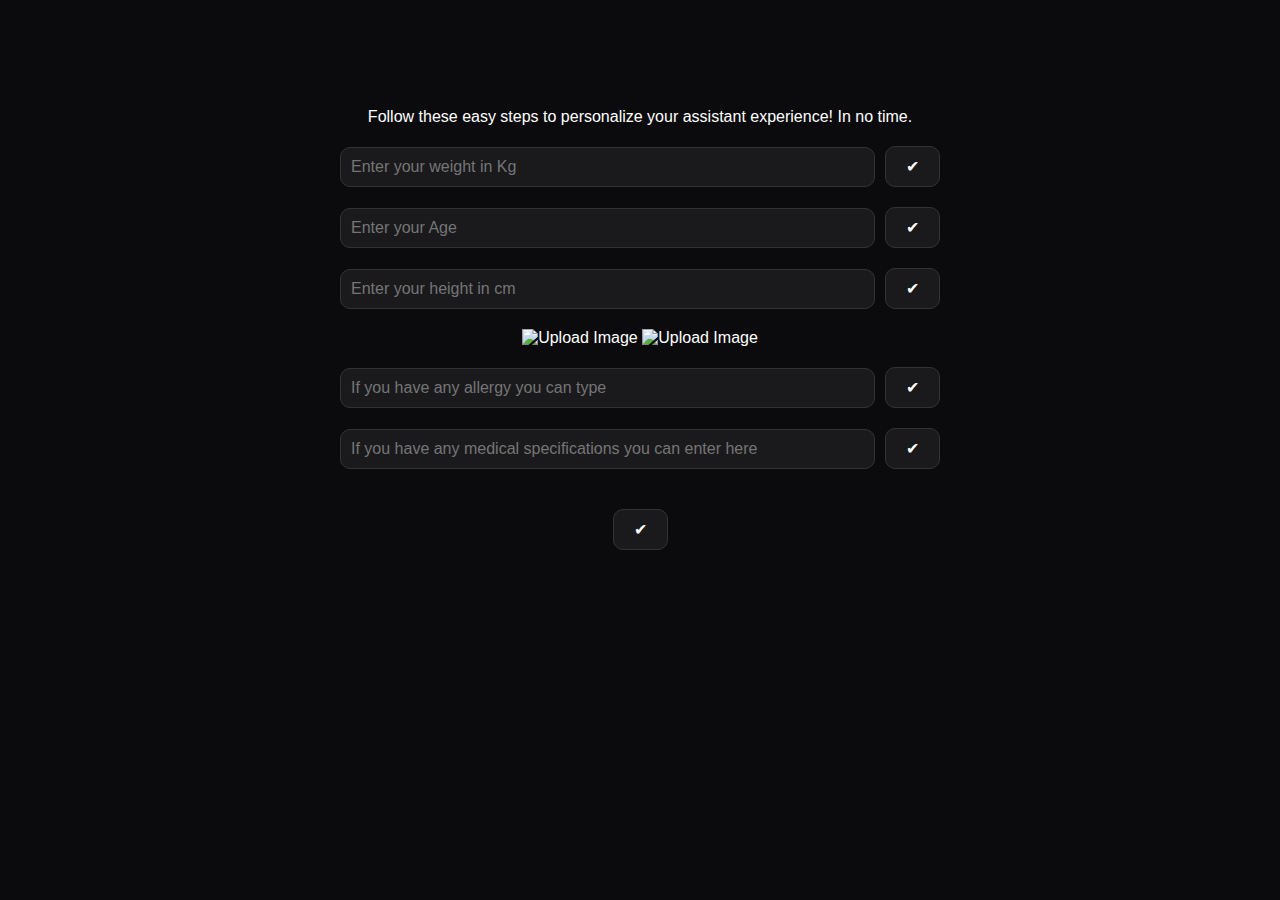
==== static/tellusaboutyou.html @ 2065a78e "working" ====
<!DOCTYPE html>
<html lang="en">
<head>
    <meta charset="UTF-8">
    <meta name="viewport" content="width=device-width, initial-scale=1.0">
    <title>Chatbot Interface</title>
    <link rel="stylesheet" href="stylestellus.css">
    <style>
        #uploadedImage {
            max-width: 100%;
            height: auto;
        }
        #imageEditor {
            display: none;
        }
        #controlsContainer {
            display: none;
        }
    </style>
</head>
<body>
    <div id="contentContainer">
       <br><br><br><br>
        <p id="subGreeting">Follow these easy steps to personalize your assistant experience! In no time.</p>

        <div id="weightContainer">
            <input type="text" id="weightInput" placeholder="Enter your weight in Kg">
            <button id="submitWeightButton">&#10004;</button>
        </div>
        <div id="ageContainer">
            <input type="text" id="ageInput" placeholder="Enter your Age">
            <button id="submitAgeButton">&#10004;</button>
        </div>
        <div id="heightContainer">
            <input type="text" id="heightInput" placeholder="Enter your height in cm">
            <button id="submitHeightButton">&#10004;</button>
        </div>

        <div id="additionalMessage" style="display: none;">To help us provide the most efficient care possible, you can securely upload your medical report here if you have it on hand.</div>
        
        <div id="uploadContainer">
            <label for="fileInput">
                <img src="https://thumbs.dreamstime.com/b/cloud-upload-line-icon-black-background-black-flat-style-vector-illustration-cloud-upload-line-icon-black-background-black-168420344.jpg" alt="Upload Image" id="uploadIcon">
            </label>
            <input type="file" id="fileInput" style="display:none;">
            <label for="fileInput2">
                <img src="https://thumbs.dreamstime.com/b/cloud-upload-line-icon-black-background-black-flat-style-vector-illustration-cloud-upload-line-icon-black-background-black-168420344.jpg" alt="Upload Image" id="uploadIcon2">
            </label>
            <input type="file" id="fileInput2" style="display:none;">
        </div>

        <div id="imageEditor">
            <div id="imageContainer">
                <img id="uploadedImage" src="#" alt="Uploaded Image">
            </div>
            <div id="controlsContainer">
                <div class="controlGroup">
                    <label for="brightnessSlider">Brightness</label>
                    <input type="range" id="brightnessSlider" min="0" max="200" value="100">
                </div>
                <div class="controlGroup">
                    <label for="contrastSlider">Contrast</label>
                    <input type="range" id="contrastSlider" min="0" max="200" value="100">
                </div>
                <div class="controlGroup">
                    <label for="sharpenSlider">Sharpen</label>
                    <input type="range" id="sharpenSlider" min="0" max="200" value="0">
                </div>
            </div>
            <button id="submitButton">Submit</button>
        </div>
        
        <div id="allergiesContainer">
            <input type="text" id="allergyInput" placeholder="If you have any allergy you can type">
            <button id="submitAllergyButton">&#10004;</button>
        </div>
        <div id="medicalInfoContainer">
            <input type="text" id="medicalInfoInput" placeholder="If you have any medical specifications you can enter here">
            <button id="submitMedicalInfoButton">&#10004;</button>
        </div>
        <div><button id="submitf" onclick="nextpage()">&#10004;</button></div>
    </div>

    <script>
        var isSecondUpload = false;
        var extractedText1 = '';
        var extractedText2 = '';
        var personalDetails = '';
    
        // Event listener for height input
        document.getElementById('submitHeightButton').addEventListener('click', function() {
    const weight = document.getElementById('weightInput').value;
    const age = document.getElementById('ageInput').value;
    const height = document.getElementById('heightInput').value;

    // Create the personal details string
    const personalDetails = `Weight: ${weight}, Age: ${age} years, Height: ${height} cm`;

    // Update the personalDetails variable
    window.personalDetails = personalDetails;

    // Display an alert with updated personal details
    alert(`Personal Details Updated:\n${personalDetails}`);

    // Send the updated details to the server
    fetch('/updatePersonalDetails', {
        method: 'POST',
        headers: { 'Content-Type': 'application/json' },
        body: JSON.stringify({ personalDetails: personalDetails })
    })
    .then(response => response.json())
    .then(data => {
        if (data.success) {
            console.log('Personal details updated successfully');
        } else {
            console.error('Error updating personal details:', data.error);
        }
    })
    .catch(error => console.error('Fetch error:', error));
});
    
        // Event listener for allergy input
        document.getElementById('submitAllergyButton').addEventListener('click', function() {
            var allergy = document.getElementById('allergyInput').value.trim();
            if (allergy) {
                extractedText1 += allergy + ' ';
                alert(extractedText1);
            }
        });
    
        // Event listener for medical info input
        document.getElementById('submitMedicalInfoButton').addEventListener('click', function() {
            var medicalInfo = document.getElementById('medicalInfoInput').value.trim();
            if (medicalInfo) {
                extractedText2 += medicalInfo + ' ';
                alert(extractedText2);
            }
        });
    
        // Handle file upload
        document.getElementById('fileInput').addEventListener('change', function(event) {
            handleFileUpload(event, false);
        });
    
        document.getElementById('fileInput2').addEventListener('change', function(event) {
            handleFileUpload(event, true);
        });
    
        function handleFileUpload(event, isSecond) {
            var file = event.target.files[0];
            if (file) {
                var reader = new FileReader();
                reader.onload = function(e) {
                    document.getElementById('uploadedImage').src = e.target.result;
                    document.getElementById('imageEditor').style.display = 'block';
                    document.getElementById('controlsContainer').style.display = 'block';
                };
                reader.readAsDataURL(file);
            }
            isSecondUpload = isSecond;
        }
    
        // Update image filters
        document.getElementById('brightnessSlider').addEventListener('input', function() {
            updateImageFilters();
        });
    
        document.getElementById('contrastSlider').addEventListener('input', function() {
            updateImageFilters();
        });
    
        document.getElementById('sharpenSlider').addEventListener('input', function() {
            updateImageFilters();
        });
    
        function updateImageFilters() {
            var brightness = document.getElementById('brightnessSlider').value;
            var contrast = document.getElementById('contrastSlider').value;
            var sharpen = document.getElementById('sharpenSlider').value;
    
            brightness = brightness || 100;
            contrast = contrast || 100;
    
            var filterValue = `brightness(${brightness}%) contrast(${contrast}%)`;
            document.getElementById('uploadedImage').style.filter = filterValue;
    
            var saturateValue = 100 + sharpen * 2;
            document.getElementById('uploadedImage').style.filter += ` saturate(${saturateValue}%)`;
        }
    
        // Submit the image and text data
        document.getElementById('submitButton').addEventListener('click', function() {
            if (!personalDetails) {
                alert("Please enter your personal details.");
                return;
            }
    
            var imageSrc = document.getElementById('uploadedImage').src;
            fetch('/saveImage', {
                method: 'POST',
                headers: {
                    'Content-Type': 'application/json'
                },
                body: JSON.stringify({
                    allergyReport: isSecondUpload ? '' : imageSrc,
                    medicalReport: isSecondUpload ? imageSrc : '',
                    personalDetails: personalDetails,
                    extractedText1: extractedText1.trim(),
                    extractedText2: extractedText2.trim()
                })
            })
            .then(response => response.json())
            .then(data => {
                if (data.success) {
                    if (!isSecondUpload) {
                        if (confirm('Image saved successfully. Do you want to add the allergic report now?')) {
                            isSecondUpload = true;
                            document.getElementById('imageEditor').style.display = 'none';
                            document.getElementById('fileInput').value = '';
                        } else {
                            alert('Registration completed successfully!');
                            window.location.href = 'askme.html';
                        }
                    } else {
                        alert('Successfully completed the registration!');
                        window.location.href = 'askme.html';
                    }
                } else {
                    alert('Failed to save image. Please try again.');
                }
            })
            .catch(error => {
                console.error('Error saving image:', error);
                alert('Failed to save image. Please try again.');
            });
        });
    
        // Submit combined text data
        document.getElementById('submitf').addEventListener('click', function() {
    // Capture values from the input fields
    var weight = document.getElementById('weightInput').value.trim();
    var age = document.getElementById('ageInput').value.trim();
    var height = document.getElementById('heightInput').value.trim();
    var allergy = document.getElementById('allergyInput').value.trim();
    var medicalInfo = document.getElementById('medicalInfoInput').value.trim();

    // Construct the combined text
    var combinedText = `Personal Details:\nWeight: ${weight} kg\nAge: ${age} years\nHeight: ${height} cm\nAllergies: ${allergy}\nMedical Info: ${medicalInfo}`;
    console.log("Combined Text:", combinedText); // Debugging
    alert(combinedText);

    // Send the data to the server
    fetch('/saveCombinedText', {
        method: 'POST',
        headers: {
            'Content-Type': 'application/json'
        },
        body: JSON.stringify({
            personalDetails: {
                weight: weight,
                age: age,
                height: height
            },
            allergyInput: allergy,
            medicalInfoInput: medicalInfo
        })
    })
    .then(response => response.json())
    .then(data => {
        if (data.success) {
            window.location.href = 'askme.html'; // Redirect on success
        } else {
            alert('Failed to save combined text. Please try again.');
        }
    })
    .catch(error => {
        console.error('Error saving combined text:', error);
        alert('Failed to save combined text. Please try again.');
    });
});
    </script>
</body>
</html>
---- static/stylestellus.css ----
body {
    background-color: #0b0b0d;
    color: white;
    font-family: Arial, sans-serif;
    display: flex;
    flex-direction: column;
    align-items: center;
    justify-content: flex-start;
    height: 100vh;
    margin: 0;
}

#contentContainer {
    width: 100%;
    max-width: 600px;
    padding: 20px;
    text-align: center;
}

#weightContainer, #ageContainer, #heightContainer, #allergiesContainer, #medicalInfoContainer {
    display: flex;
    justify-content: center;
    align-items: center;
    margin: 20px 0;
}

input[type="text"] {
    padding: 10px;
    font-size: 1em;
    border-radius: 10px;
    border: 1px solid #333;
    background-color: #1a1a1d;
    color: white;
    margin-right: 10px;
    flex: 1;
}

button {
    padding: 10px 20px;
    font-size: 1em;
    border-radius: 10px;
    border: 1px solid #333;
    background-color: #1a1a1d;
    color: white;
    cursor: pointer;
}

button:hover {
    background-color: #333;
}

#additionalMessage {
    font-size: 10.8px;
    font-family: Arial, sans-serif;
    text-align: center;
    margin-top: 20px;
}

#uploadContainer {
    margin: 20px 0;
}

#uploadIcon {
    width: 100px;
    cursor: pointer;
}
#uploadContainer {
    margin: 20px 0;
}

#uploadIcon2 {
    width: 100px;
    cursor: pointer;
}

#imageEditor {
    display: none;
    flex-direction: column;
    align-items: center;
    margin-top: 20px;
}

#uploadedImage {
    max-width: 100%;
    margin-bottom: 20px;
}

#controlsContainer {
    display: none;
}

#sliders {
    display: flex;
    flex-direction: column;
    width: 80%;
    gap: 10px;
}

#sliders label {
    font-size: 0.9em;
}

#submitButton {
    padding: 10px 20px;
    font-size: 1em;
    border-radius: 10px;
    border: 1px solid #333;
    background-color: #1a1a1d;
    color: white;
    cursor: pointer;
    margin-top: 20px;
    margin-bottom: 100px;
}

#submitButton:hover {
    background-color: #333;
}
#submitf {
    padding: 10px 20px;
    font-size: 1em;
    border-radius: 10px;
    border: 1px solid #333;
    background-color: #1a1a1d;
    color: white;
    cursor: pointer;
    margin-top: 20px;
    margin-bottom: 100px;
}

#submitf:hover {
    background-color: #333;
}

#chatContainer {
    text-align: center;
    gap: 10px;
    position: fixed;
    bottom: 20px;
    width: calc(100% - 40px);
    max-width: 600px;
    padding: 0 20px;
    overflow-y: auto;
    z-index: 1;
}

#chatContainer::-webkit-scrollbar {
    width: 10px;
}

#chatContainer::-webkit-scrollbar-thumb {
    background-color: #000000;
}

#chatContainer::-webkit-scrollbar-thumb:hover {
    background-color: #555;
}

#promptText {
    color: lightgrey;
    font-size: 0.7em;
    margin-bottom: 10px;
    text-align: center;
}

#chatInputContainer {
    position: relative;
    width: 100%;
}

#chatInput {
    width: 100%;
    padding: 15px;
    font-size: 1em;
    border-radius: 25px;
    border: 1px solid #333;
    background-color: #1a1a1d;
    color: white;
}

#chatInput:focus {
    outline: none;
}

#placeholderText {
    position: absolute;
    top: 50%;
    left: 20px;
    transform: translateY(-50%);
    color: grey;
    pointer-events: none;
    font-size: 1em;
}
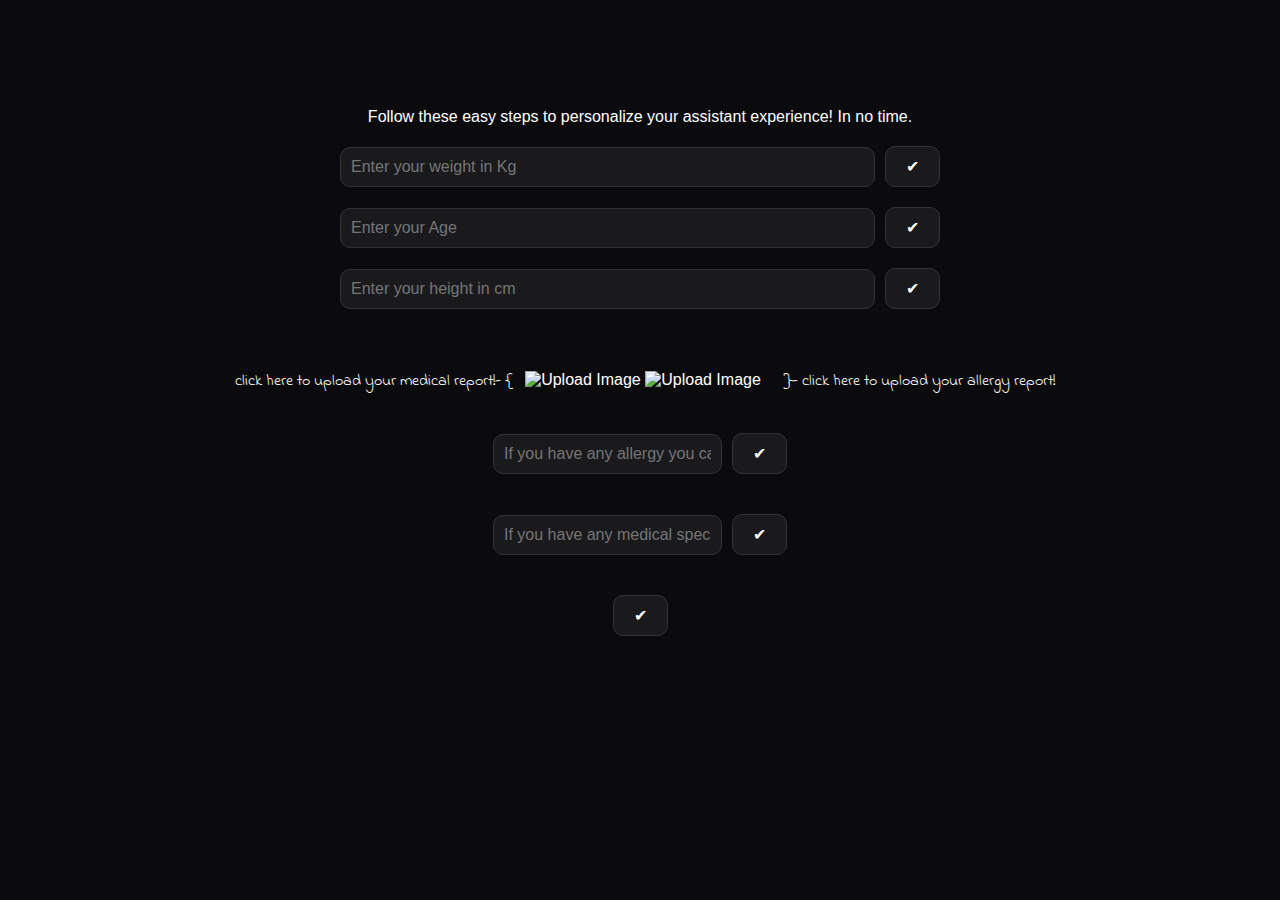
==== commit 8845f015: "added handwritten font in tell us about you" ====
--- a/static/tellusaboutyou.html
+++ b/static/tellusaboutyou.html
@@ -5,6 +5,8 @@
     <meta name="viewport" content="width=device-width, initial-scale=1.0">
     <title>Chatbot Interface</title>
     <link rel="stylesheet" href="stylestellus.css">
+    <link href="https://fonts.googleapis.com/css2?family=Indie+Flower&display=swap" rel="stylesheet">
+    
     <style>
         #uploadedImage {
             max-width: 100%;
@@ -38,15 +40,20 @@
 
         <div id="additionalMessage" style="display: none;">To help us provide the most efficient care possible, you can securely upload your medical report here if you have it on hand.</div>
         
+           
+        </div>
         <div id="uploadContainer">
             <label for="fileInput">
+                <span class="handwritten-text"> click here to upload your medical report!- {</span>
                 <img src="https://thumbs.dreamstime.com/b/cloud-upload-line-icon-black-background-black-flat-style-vector-illustration-cloud-upload-line-icon-black-background-black-168420344.jpg" alt="Upload Image" id="uploadIcon">
             </label>
             <input type="file" id="fileInput" style="display:none;">
+            
             <label for="fileInput2">
                 <img src="https://thumbs.dreamstime.com/b/cloud-upload-line-icon-black-background-black-flat-style-vector-illustration-cloud-upload-line-icon-black-background-black-168420344.jpg" alt="Upload Image" id="uploadIcon2">
             </label>
             <input type="file" id="fileInput2" style="display:none;">
+            <span class="handwritten-text"> }- click here to upload your allergy report!</span>
         </div>
 
         <div id="imageEditor">
--- a/static/stylestellus.css
+++ b/static/stylestellus.css
@@ -189,4 +189,26 @@
     color: grey;
     pointer-events: none;
     font-size: 1em;
-}+}
+.upload-container {
+    display: flex;
+    align-items: center;
+}
+
+.upload-label {
+    display: inline-flex;
+    align-items: center;
+    cursor: pointer;
+}
+
+.handwritten-text {
+    font-family: 'Indie Flower', cursive;
+    font-size: 1rem;
+    color: #ffffff;
+    transform: rotate(-3deg);
+    
+    padding: 4px 8px;
+    border-radius: 5px;
+    box-shadow: 1px 1px 3px rgba(0, 0, 0, 0.1);
+    margin-left: 10px;
+}
